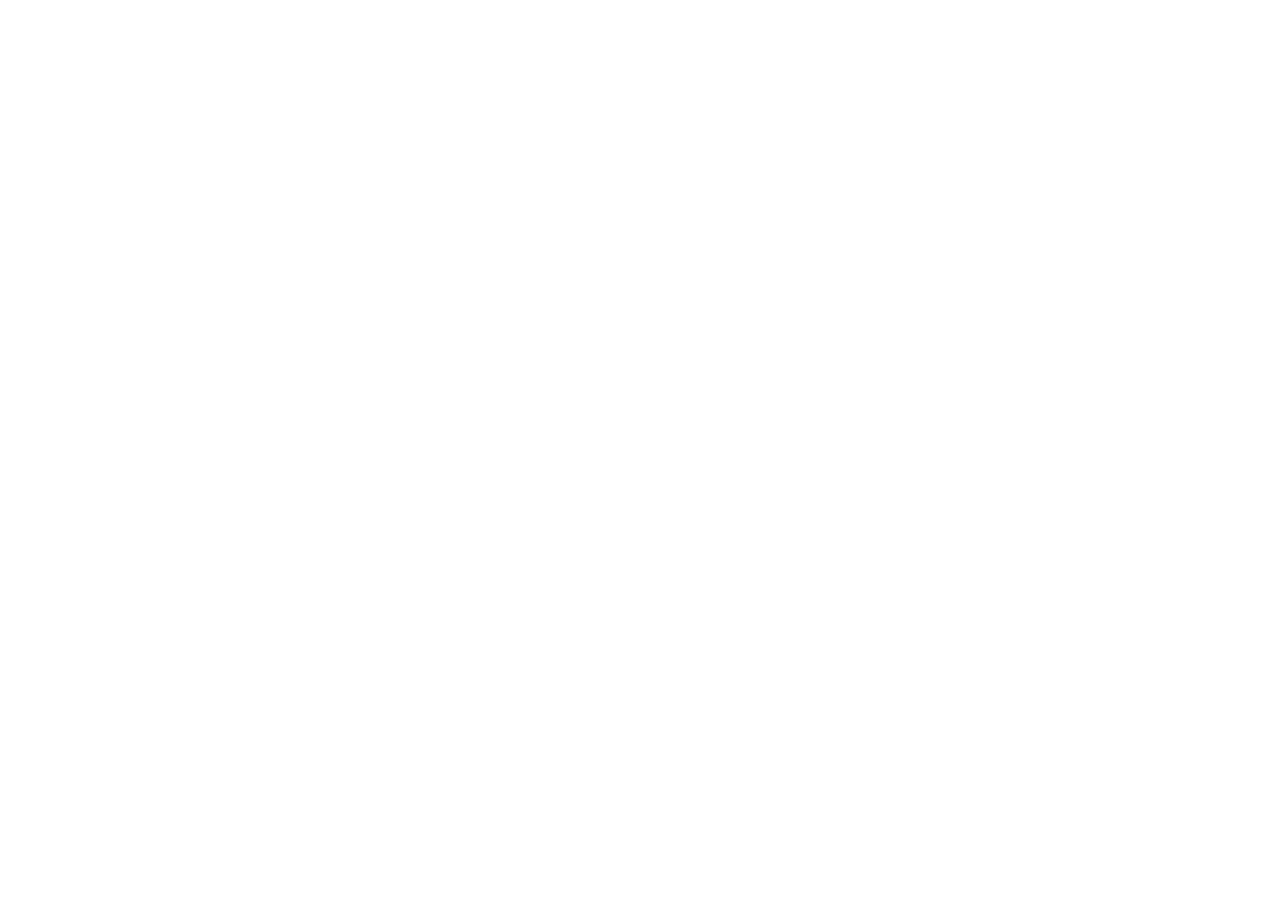
==== homework-1/index.html @ 5be9cba0 "seq-4" ====
<!DOCTYPE html>
<html lang="ko">
<head>
    <meta charset="UTF-8">
    <meta http-equiv="X-UA-Compatible" content="IE=edge">
    <meta name="viewport" content="width=device-width, initial-scale=1.0">
    <!-- Required meta tags -->
    <meta charset="utf-8">
    <meta name="viewport" content="width=device-width, initial-scale=1, shrink-to-fit=no">

    <!-- Bootstrap CSS -->
    <link rel="stylesheet" href="https://maxcdn.bootstrapcdn.com/bootstrap/4.0.0/css/bootstrap.min.css"
        integrity="sha384-Gn5384xqQ1aoWXA+058RXPxPg6fy4IWvTNh0E263XmFcJlSAwiGgFAW/dAiS6JXm" crossorigin="anonymous">

    <!-- Optional JavaScript -->
    <!-- jQuery first, then Popper.js, then Bootstrap JS -->
    <script src="https://ajax.googleapis.com/ajax/libs/jquery/3.5.1/jquery.min.js"></script>
    <script src="https://cdnjs.cloudflare.com/ajax/libs/popper.js/1.12.9/umd/popper.min.js"
        integrity="sha384-ApNbgh9B+Y1QKtv3Rn7W3mgPxhU9K/ScQsAP7hUibX39j7fakFPskvXusvfa0b4Q"
        crossorigin="anonymous"></script>
    <script src="https://maxcdn.bootstrapcdn.com/bootstrap/4.0.0/js/bootstrap.min.js"
        integrity="sha384-JZR6Spejh4U02d8jOt6vLEHfe/JQGiRRSQQxSfFWpi1MquVdAyjUar5+76PVCmYl"
        crossorigin="anonymous"></script>
        <link rel="stylesheet" href="./index.css">
        <link href="https://fonts.googleapis.com/css2?family=Jua&display=swap" rel="stylesheet">
    <title>homework-1</title>
</head>
<body>
    <div class="selling-img">
        
    </div>
</body>
</html>
---- homework-1/index.css ----
* {
  font-family: "Jua", sans-serif;
}
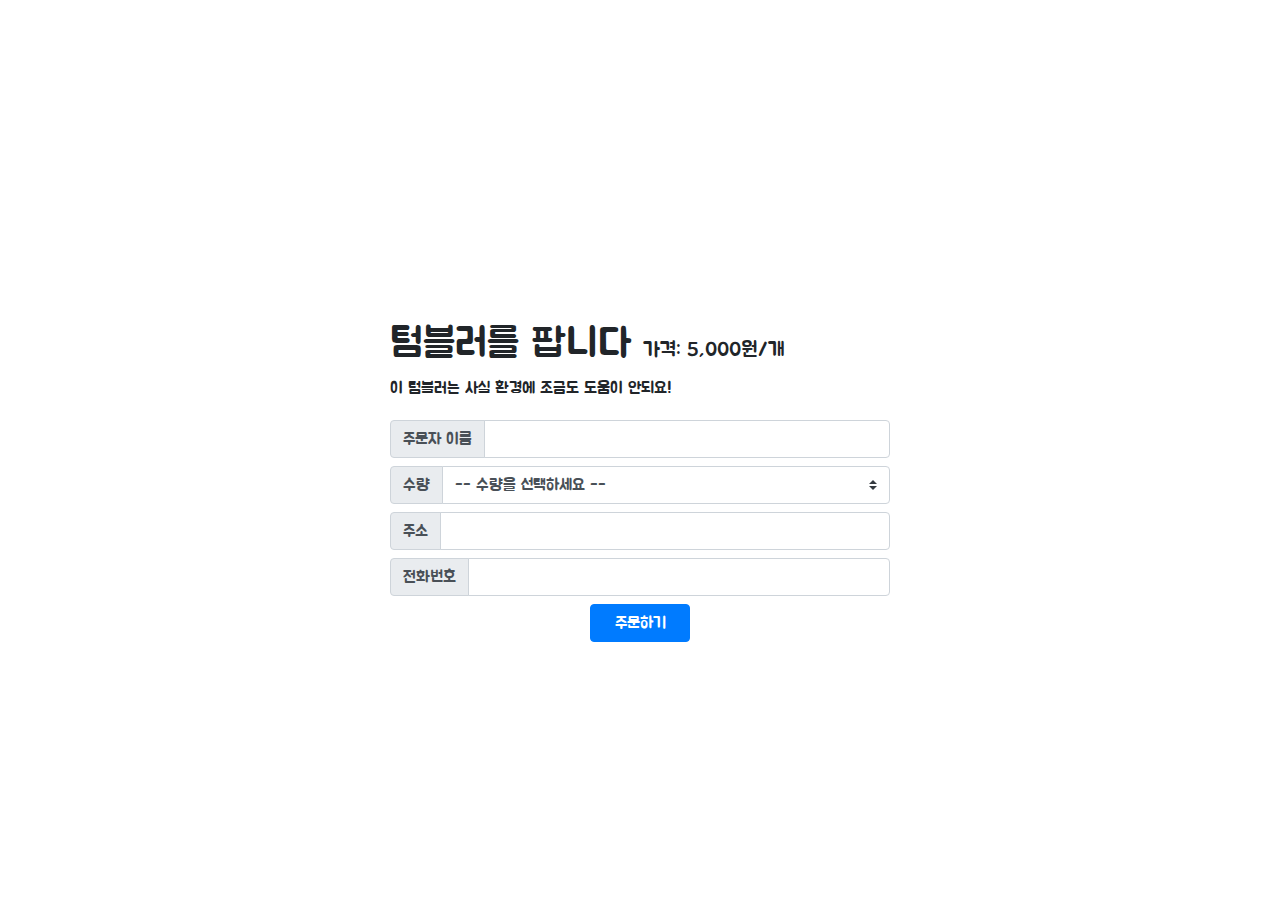
==== commit 1793f436: "hoework-1" ====
--- a/homework-1/index.html
+++ b/homework-1/index.html
@@ -1,5 +1,6 @@
 <!DOCTYPE html>
 <html lang="ko">
+
 <head>
     <meta charset="UTF-8">
     <meta http-equiv="X-UA-Compatible" content="IE=edge">
@@ -21,13 +22,98 @@
     <script src="https://maxcdn.bootstrapcdn.com/bootstrap/4.0.0/js/bootstrap.min.js"
         integrity="sha384-JZR6Spejh4U02d8jOt6vLEHfe/JQGiRRSQQxSfFWpi1MquVdAyjUar5+76PVCmYl"
         crossorigin="anonymous"></script>
-        <link rel="stylesheet" href="./index.css">
-        <link href="https://fonts.googleapis.com/css2?family=Jua&display=swap" rel="stylesheet">
+    <link rel="stylesheet" href="./index.css">
+    <link href="https://fonts.googleapis.com/css2?family=Jua&display=swap" rel="stylesheet">
     <title>homework-1</title>
+
+    <style>
+        * {
+            font-family: "Jua", sans-serif;
+        }
+
+        .item-img {
+            width: 500px;
+            height: 300px;
+
+            background-image: url("https://m.locknlockmall.com/data/goods/1/2021/06/68799_2021061813182804.jpg");
+            background-position: center;
+            background-size: cover;
+        }
+
+        .price {
+            font-size: 20px;
+        }
+
+        .item-desc {
+            width: 500px;
+            margin-top: 20px;
+            margin-bottom: 20px;
+        }
+
+        .item-order {
+            width: 500px;
+        }
+
+        .btn-order {
+            margin: auto;
+            width: 100px;
+
+            display: block;
+        }
+
+        .wrap {
+            width: 500px;
+            margin: auto;
+        }
+    </style>
+
+    <script>
+        function order() {
+            alert('주문이 완료되었습니다.');
+        }
+    </script>
 </head>
+
 <body>
-    <div class="selling-img">
-        
+    <div class="wrap">
+        <div class="item-img"></div>
+        <div class="item-desc">
+            <h1>텀블러를 팝니다 <span class="price">가격: 5,000원/개</span></h1>
+            <p>이 텀블러는 사실 환경에 조금도 도움이 안되요!</p>
+        </div>
+        <div class="item-order">
+            <div class="input-group mb-2">
+                <div class="input-group-prepend">
+                    <div class="input-group-text">주문자 이름</div>
+                </div>
+                <input type="text" class="form-control" id="inlineFormInputGroup" placeholder="">
+            </div>
+            <div class="input-group mb-2">
+                <div class="input-group-prepend">
+                    <label class="input-group-text" for="inputGroupSelect01">수량</label>
+                </div>
+                <select class="custom-select" id="inputGroupSelect01">
+                    <option selected">-- 수량을 선택하세요 --</option>
+                    <option value="1">1</option>
+                    <option value="2">2</option>
+                    <option value="3">3</option>
+                </select>
+            </div>
+            <div class="input-group mb-2">
+                <div class="input-group-prepend">
+                    <div class="input-group-text">주소</div>
+                </div>
+                <input type="text" class="form-control" id="inlineFormInputGroup" placeholder="">
+            </div>
+            <div class="input-group mb-2">
+                <div class="input-group-prepend">
+                    <div class="input-group-text">전화번호</div>
+                </div>
+                <input type="text" class="form-control" id="inlineFormInputGroup" placeholder="">
+            </div>
+    <button type="button" onclick="order()" class="btn btn-primary btn-order">주문하기</button>
+    </div>
     </div>
 </body>
+
 </html>